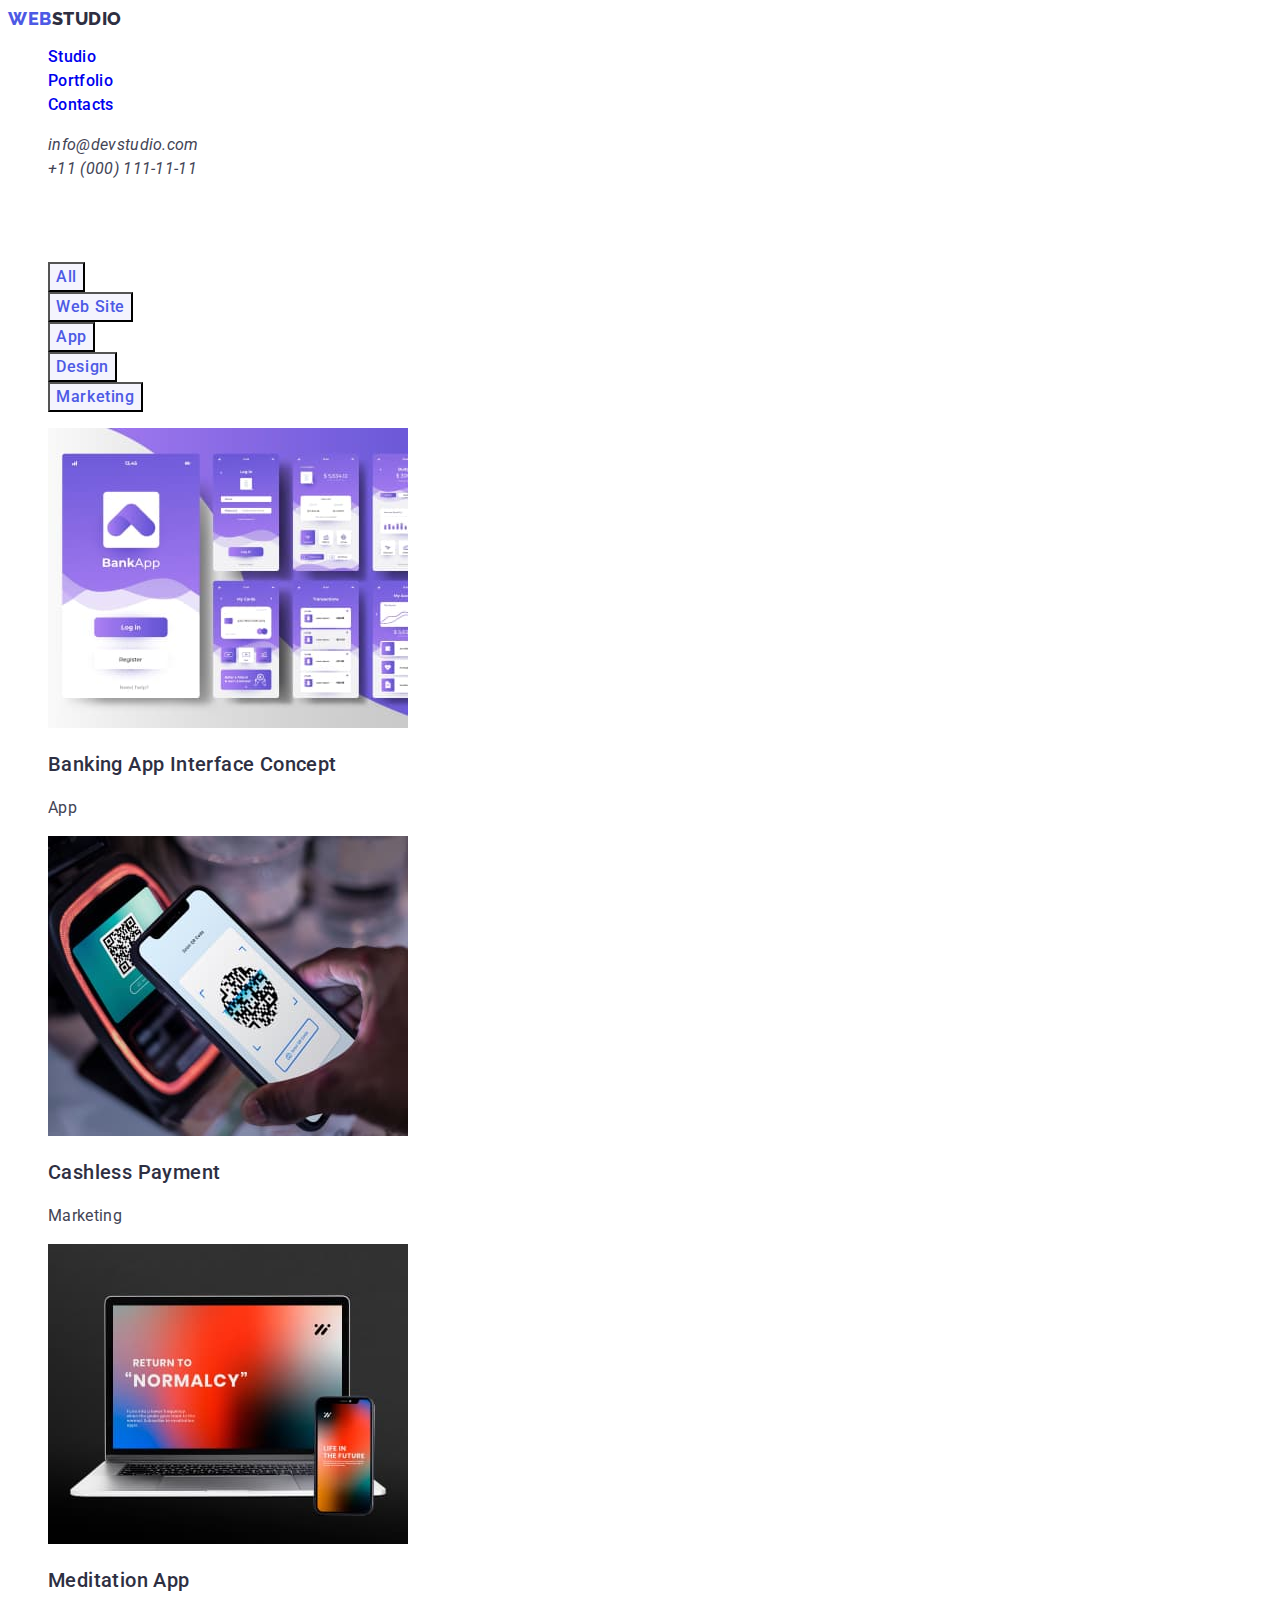
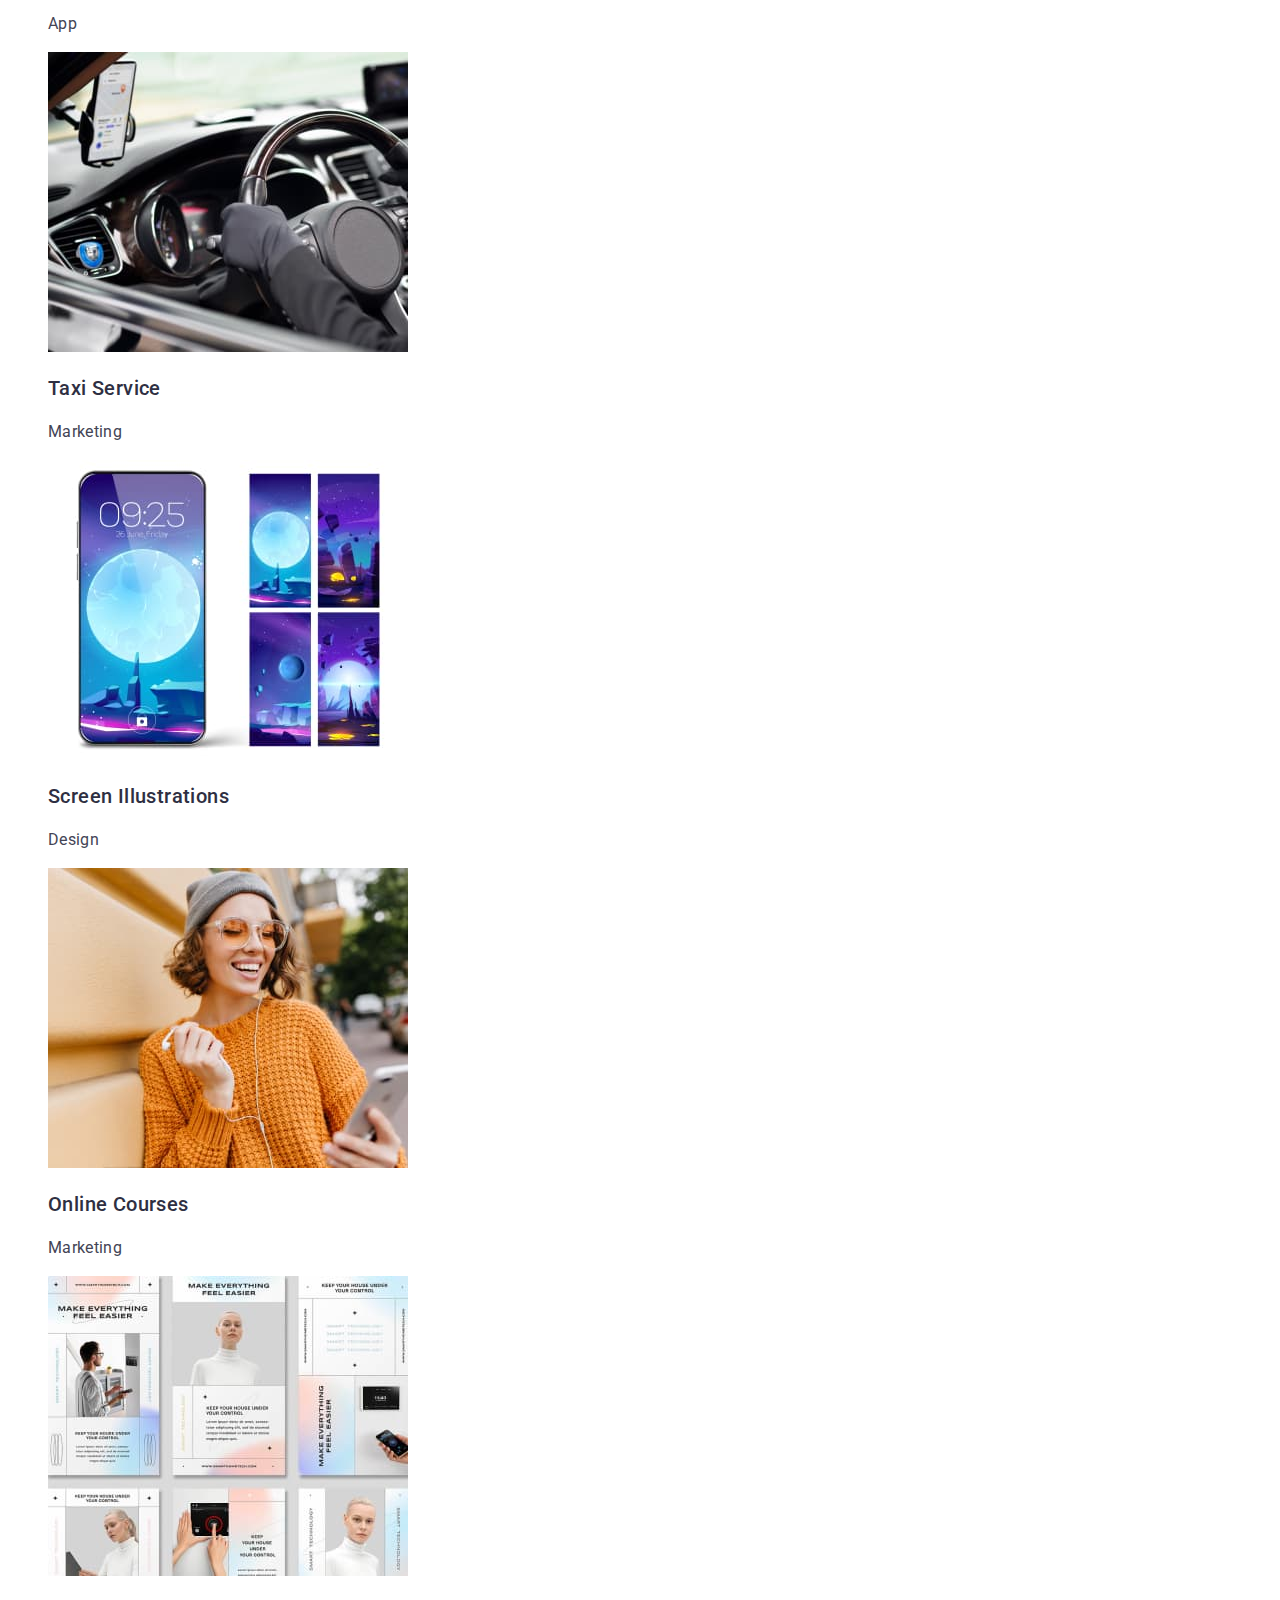
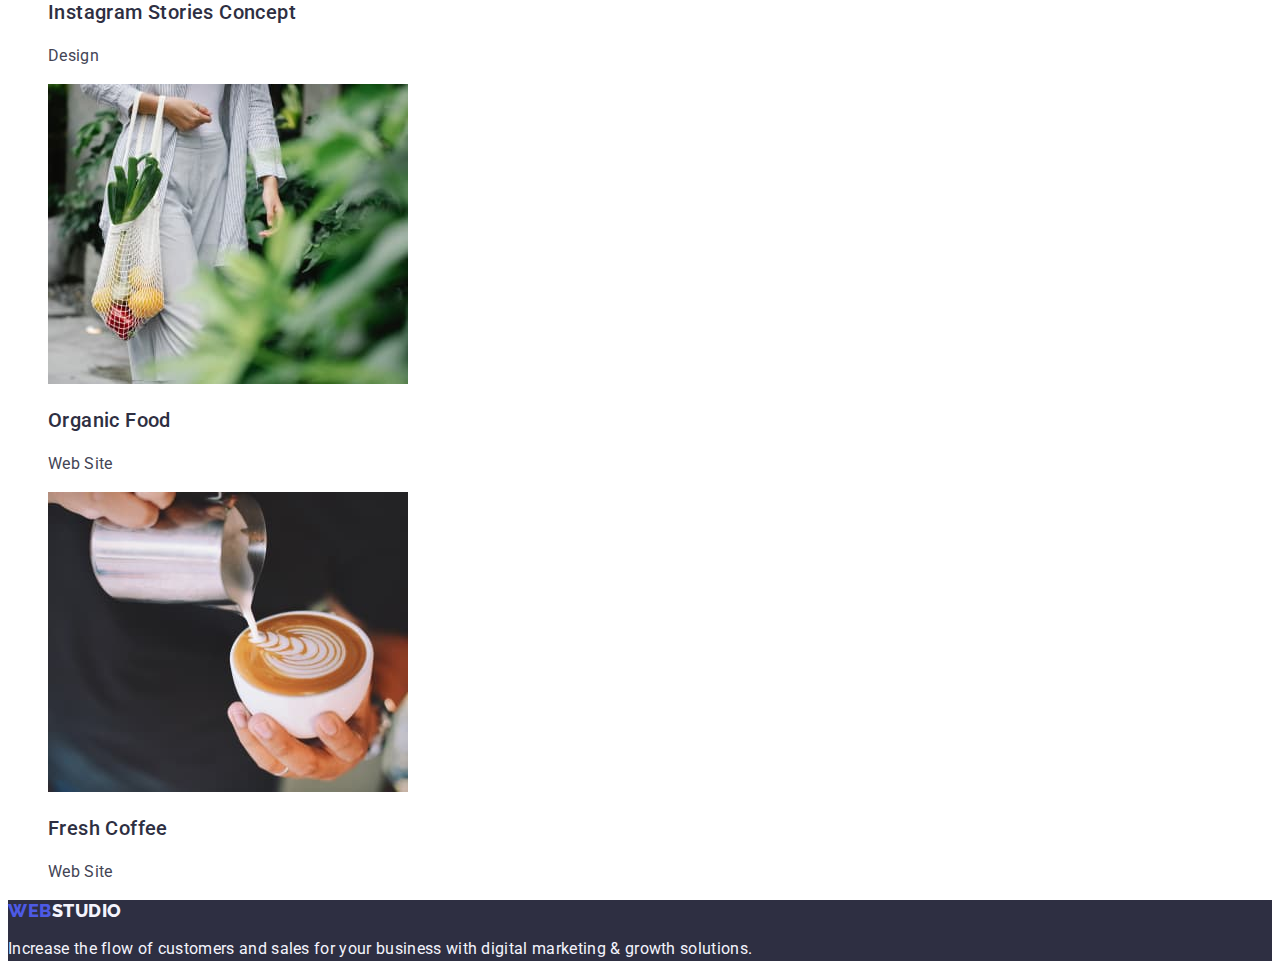
==== portfolio.html @ 948f9676 "first commit" ====
<!DOCTYPE html>
<html lang="en">
<head>
    <meta charset="UTF-8">
    <meta name="viewport" content="width=device-width, initial-scale=1.0">
    <link rel="preconnect" href="https://fonts.googleapis.com">
    <link rel="preconnect" href="https://fonts.gstatic.com" crossorigin>
    <link href="https://fonts.googleapis.com/css2?family=Raleway:ital,wght@0,100;0,200;0,300;0,400;0,500;0,600;0,700;0,800;0,900;1,100;1,200;1,300;1,400;1,500;1,600;1,700;1,800;1,900&family=Roboto:ital,wght@0,300;0,400;0,500;0,700;0,900;1,100;1,300;1,400;1,500;1,700;1,900&display=swap" rel="stylesheet">
    <link rel="stylesheet" href="./css/style.css">
    <title>Portfolio</title>
</head>
<body>
    <header>
        <nav>
            <a href="./index.html" class="logo">Web<span class="logo-studio">Studio</span></a>
            <ul>
                <li>
                    <a href="./index.html" class="header-link">Studio</a>
                </li>
                <li>
                    <a href="./portfolio.html" class="header-link">Portfolio</a>
                </li>
                <li>
                    <a href="#" class="header-link">Contacts</a>
                </li>
            </ul>
        </nav>
        <address class="address">
            <ul>
                <li>
                    <a href="mailto:info@devstudio.com" class="address-link">info@devstudio.com</a>
                </li>
                <li>
                    <a href="tel:+110001111111" class="address-link">+11 (000) 111-11-11</a>
                </li>
            </ul>
        </address>
    </header>
    <main>
        <section>
            <h1 class="portfolio-title">Portfolio page</h1>
            <ul>
                <li>
                    <button type="button" class="portfolio-button">All</button>
                </li>
                <li>
                    <button type="button" class="portfolio-button">Web Site</button>
                </li>
                <li>
                    <button type="button" class="portfolio-button">App</button>
                </li>
                <li>
                    <button type="button" class="portfolio-button">Design</button>
                </li>
                <li>
                    <button type="button" class="portfolio-button">Marketing</button>
                </li>
            </ul>
            <ul>
                <li>
                    <img src="./images/portfolio-1.jpg" alt="Banking App Interface Concept photo">
                    <h3 class="portfolio-title-item">Banking App Interface Concept</h3>
                    <p class="portfolio-text-item">App</p>
                </li>
                <li>
                    <img src="./images/portfolio-2.jpg" alt="Cashless Payment photo">
                    <h3 class="portfolio-title-item">Cashless Payment</h3>
                    <p class="portfolio-text-item">Marketing</p>
                </li>
                <li>
                    <img src="./images/portfolio-3.jpg" alt="Meditation App photo">
                    <h3 class="portfolio-title-item">Meditation App</h3>
                    <p class="portfolio-text-item">App</p>
                </li>
                <li>
                    <img src="./images/portfolio-4.jpg" alt="Taxi Service photo">
                    <h3 class="portfolio-title-item">Taxi Service</h3>
                    <p class="portfolio-text-item">Marketing</p>
                </li>
                <li>
                    <img src="./images/portfolio-5.jpg" alt="Screen Illustrations photo">
                    <h3 class="portfolio-title-item">Screen Illustrations</h3>
                    <p class="portfolio-text-item">Design</p>
                </li>
                <li>
                    <img src="./images/portfolio-6.jpg" alt="Online Courses photo">
                    <h3 class="portfolio-title-item">Online Courses</h3>
                    <p class="portfolio-text-item">Marketing</p>
                </li>
                <li>
                    <img src="./images/portfolio-7.jpg" alt="Instagram Stories Concept photo">
                    <h3 class="portfolio-title-item">Instagram Stories Concept</h3>
                    <p class="portfolio-text-item">Design</p>
                </li>
                <li>
                    <img src="./images/portfolio-8.jpg" alt="Organic Food photo">
                    <h3 class="portfolio-title-item">Organic Food</h3>
                    <p class="portfolio-text-item">Web Site</p>
                </li>
                <li>
                    <img src="./images/portfolio-9.jpg" alt="Fresh Coffee photo">
                    <h3 class="portfolio-title-item">Fresh Coffee</h3>
                    <p class="portfolio-text-item">Web Site</p>
                </li>
            </ul>
        </section>
        <footer class="footer">
            <a href="./index.html" class="logo">Web<span class="logo-studio-footer">Studio</span></a>
            <p class="footer-description">
                Increase the flow of customers and sales for your business with digital marketing & growth solutions.
            </p>
        </footer>
    </main>
</body>
</html>
---- css/style.css ----
:root {
    --background-color: #ffffff
}

body {
    font-family: "Raleway", sans-serif;
    font-family: "Roboto", sans-serif;
    color: #434455;
    background-color: var(--background-color); 
}

a {
    text-decoration: none;
}

ul {
    list-style: none;
}

button {
    cursor: pointer;
}

.logo {
    font-family: "Raleway", sans-serif;
    font-size: 18px;
    font-style: normal;
    font-weight: 800;
    line-height: 1.17;
    letter-spacing: 0.54px;
    text-transform: uppercase;
    color: #4D5AE5
}

.logo-studio {
    color: #2E2F42
}

.header-link {
    font-family: Roboto;
    font-size: 16px;
    font-style: normal;
    font-weight: 500;
    line-height: 1.5;
    letter-spacing: 0.32px;
}

.header-link:hover,
.header-link:focus {
    color: #404BBF;
}

.address-link {
    font-family: Roboto;
    font-size: 16px;
    line-height: 1.5;
    letter-spacing: 0.32px;
    color: #434455;
}

.first-section {
    background-color: #2E2F42;
}

.main-title {
    font-size: 56px;
    font-style: normal;
    font-weight: 700;
    line-height: 1.07;
    letter-spacing: 1.12px;
    color: #FFFFFF;
}

.order-service-button {
    font-size: 16px;
    font-weight: 500;
    line-height: 1.5;
    letter-spacing: 0.64px;
    color: #ffffff;
    background-color: #4D5AE5;
}

.order-service-button:hover,
.order-service-button:focus {
    background-color: #404BBF;
}

.advantages-section {
}

.advantages-title {
    visibility: hidden;
}

.advantages-title-item {
    font-size: 20px;
    font-style: normal;
    font-weight: 500;
    line-height: 1.2;
    letter-spacing: 0.4px;
    color: #2E2F42;
}

.advantages-text-item {
    font-size: 16px;
    font-weight: 400;
    line-height: 1.5;
    letter-spacing: 0.32px;
    color: #434455;
}

.images-section {
}

.images-title {
    color: #2E2F42;
    text-align: center;
    font-size: 36px;
    font-weight: 700;
    line-height: 1.1;
    letter-spacing: 0.72px;
    text-transform: capitalize;
}

.our-team-section {
    background-color: #F4F4FD;
}

.our-team-title {
    color: #2E2F42;
    font-size: 36px;
    font-weight: 700;
    line-height: 1.1;
    letter-spacing: 0.72px;
    text-transform: capitalize;
    text-align: center;
}

.our-team-list-item {
    background-color: #FFFFFF;
}

.our-team-title-item {
    color: #2E2F42;
    font-size: 20px;
    font-weight: 500;
    line-height: 1.2;
    letter-spacing: 0.4px;
}

.our-team-text-item {
    color: #434455;
    font-size: 16px;
    font-weight: 400;
    line-height: 1.5;
    letter-spacing: 0.32px;
}

.footer {
    background-color: #2E2F42;
}

.logo-studio-footer {
    color: #F4F4FD
}

.footer-description {
    color: #F4F4FD;
    font-size: 16px;
    font-weight: 400;
    line-height: 1.5;
    letter-spacing: 0.32px;
}

.portfolio-title {
    visibility: hidden;
}

.portfolio-button {
    font-family: "Roboto", sans-serif;
    font-size: 16px;
    font-style: normal;
    font-weight: 500;
    line-height: 1.5;
    letter-spacing: 0.64px;
    background-color: #F4F4FD;
    color: #4D5AE5;
}

.portfolio-button:hover,
.portfolio-button:focus {
    color: #FFFFFF;
    background-color: #404BBF;
}

.portfolio-title-item {
    font-weight: 500;
    font-size: 20px;
    line-height: 1.2;
    letter-spacing: 0.02em;
    color: #2e2f42;
}

.portfolio-text-item {
    font-size: 16px;
    line-height: 1.5;
    letter-spacing: 0.02em;
    color: #434455;
}
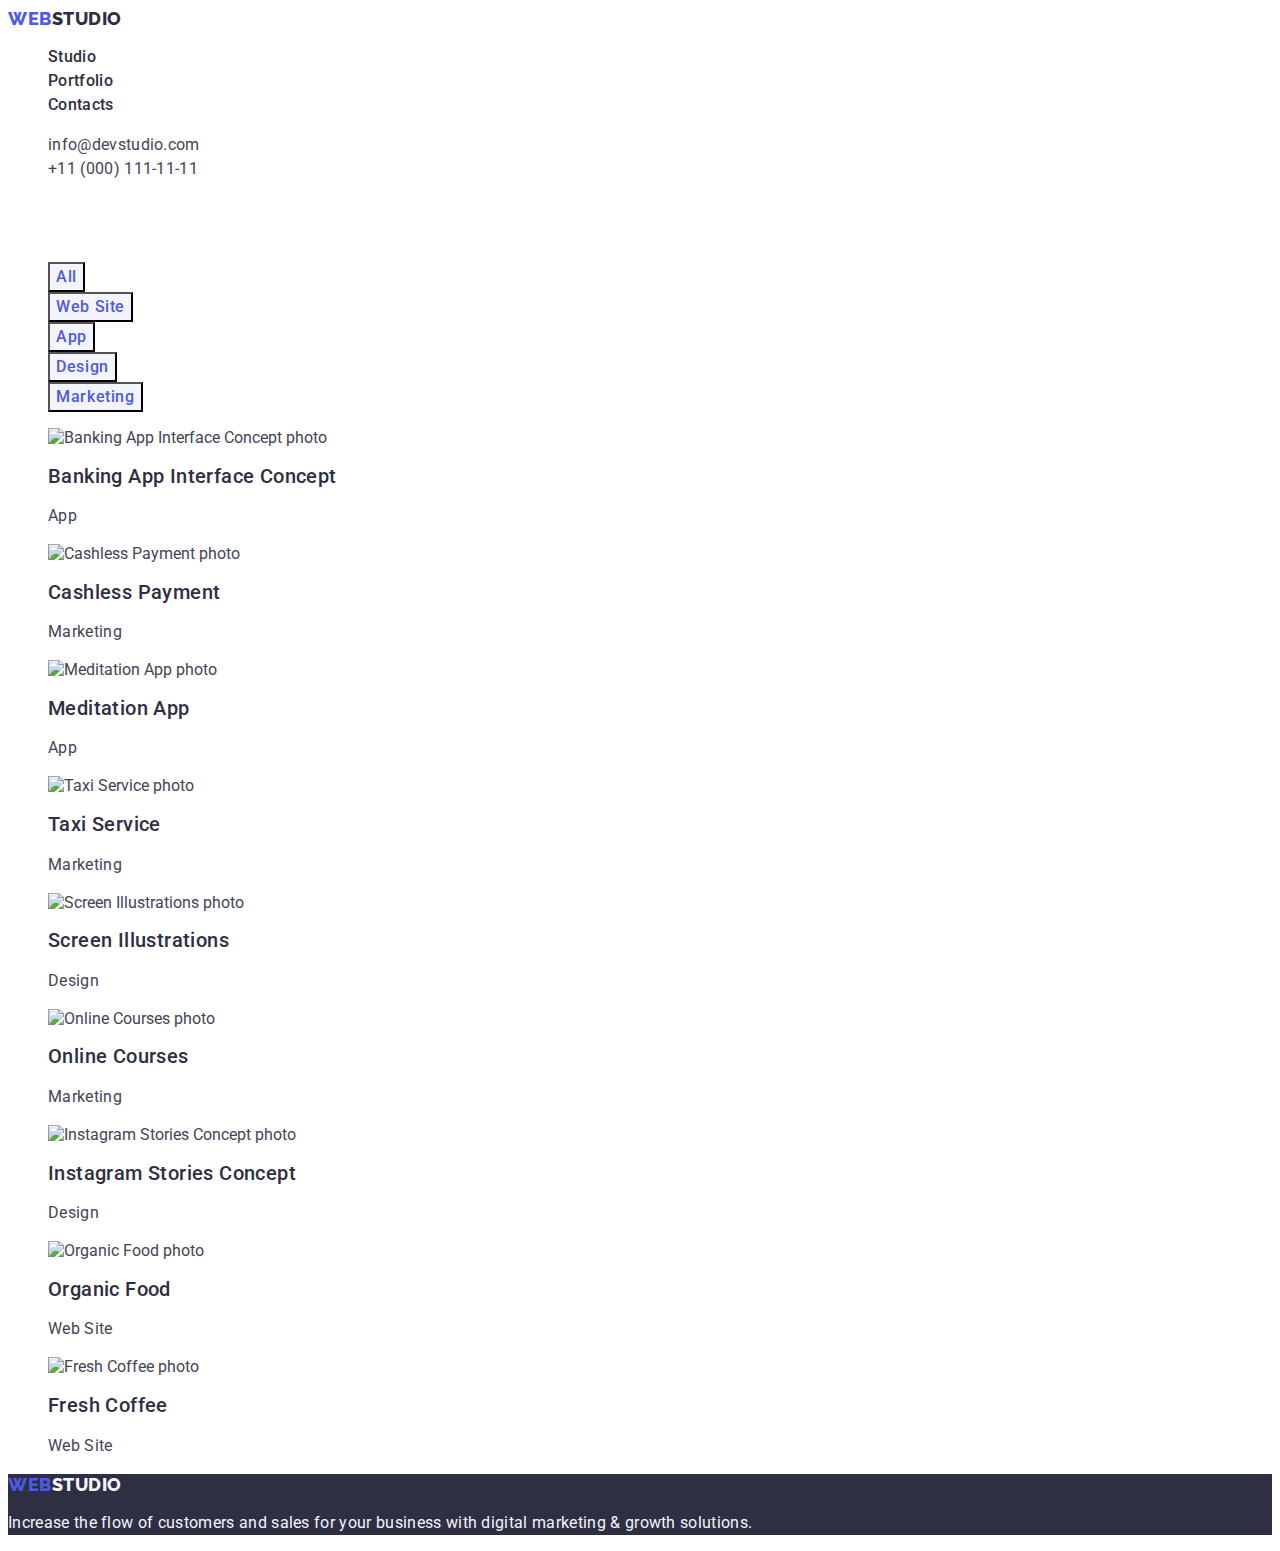
==== commit 79e66e6d: "fix" ====
--- a/portfolio.html
+++ b/portfolio.html
@@ -2,36 +2,37 @@
 <html lang="en">
 <head>
     <meta charset="UTF-8">
+    <meta http-equiv="X-UA-Compatible" content="IE=edge">
     <meta name="viewport" content="width=device-width, initial-scale=1.0">
     <link rel="preconnect" href="https://fonts.googleapis.com">
     <link rel="preconnect" href="https://fonts.gstatic.com" crossorigin>
     <link href="https://fonts.googleapis.com/css2?family=Raleway:ital,wght@0,100;0,200;0,300;0,400;0,500;0,600;0,700;0,800;0,900;1,100;1,200;1,300;1,400;1,500;1,600;1,700;1,800;1,900&family=Roboto:ital,wght@0,300;0,400;0,500;0,700;0,900;1,100;1,300;1,400;1,500;1,700;1,900&display=swap" rel="stylesheet">
-    <link rel="stylesheet" href="./css/style.css">
+    <link rel="stylesheet" href="./css/styles.css"/>
     <title>Portfolio</title>
 </head>
 <body>
     <header>
         <nav>
-            <a href="./index.html" class="logo">Web<span class="logo-studio">Studio</span></a>
-            <ul>
+            <a href="./index.html" class="logo link">Web<span class="logo-studio">Studio</span></a>
+            <ul class="list">
                 <li>
-                    <a href="./index.html" class="header-link">Studio</a>
+                    <a href="./index.html" class="list-item link">Studio</a>
                 </li>
                 <li>
-                    <a href="./portfolio.html" class="header-link">Portfolio</a>
+                    <a href="./portfolio.html" class="list-item link">Portfolio</a>
                 </li>
                 <li>
-                    <a href="#" class="header-link">Contacts</a>
+                    <a href="" class="list-item link">Contacts</a>
                 </li>
             </ul>
         </nav>
         <address class="address">
-            <ul>
+            <ul class="list">
                 <li>
-                    <a href="mailto:info@devstudio.com" class="address-link">info@devstudio.com</a>
+                    <a href="mailto:info@devstudio.com" class="address-link link">info@devstudio.com</a>
                 </li>
                 <li>
-                    <a href="tel:+110001111111" class="address-link">+11 (000) 111-11-11</a>
+                    <a href="tel:+110001111111" class="address-link link">+11 (000) 111-11-11</a>
                 </li>
             </ul>
         </address>
@@ -39,77 +40,95 @@
     <main>
         <section>
             <h1 class="portfolio-title">Portfolio page</h1>
-            <ul>
+            <ul class="list">
                 <li>
                     <button type="button" class="portfolio-button">All</button>
                 </li>
                 <li>
                     <button type="button" class="portfolio-button">Web Site</button>
                 </li>
-                <li>
+               <li>
                     <button type="button" class="portfolio-button">App</button>
                 </li>
                 <li>
                     <button type="button" class="portfolio-button">Design</button>
                 </li>
-                <li>
+                <li>   
                     <button type="button" class="portfolio-button">Marketing</button>
                 </li>
-            </ul>
-            <ul>
+            </ul> 
+            <ul class="list">
                 <li>
-                    <img src="./images/portfolio-1.jpg" alt="Banking App Interface Concept photo">
-                    <h3 class="portfolio-title-item">Banking App Interface Concept</h3>
-                    <p class="portfolio-text-item">App</p>
+                    <a class="link">
+                        <img src="./images/portfoio-1.jpg" alt="Banking App Interface Concept photo" width="360"/>
+                        <h2 class="portfolio-title-item">Banking App Interface Concept</h2>
+                        <p class="portfolio-text-item">App</p>
+                    </a>
                 </li>
                 <li>
-                    <img src="./images/portfolio-2.jpg" alt="Cashless Payment photo">
-                    <h3 class="portfolio-title-item">Cashless Payment</h3>
-                    <p class="portfolio-text-item">Marketing</p>
+                    <a class="link">
+                        <img src="./images/portfoio-2.jpg" alt="Cashless Payment photo" width="360"/>
+                        <h2 class="portfolio-title-item">Cashless Payment</h2>
+                        <p class="portfolio-text-item">Marketing</p>
+                    </a>
                 </li>
                 <li>
-                    <img src="./images/portfolio-3.jpg" alt="Meditation App photo">
-                    <h3 class="portfolio-title-item">Meditation App</h3>
-                    <p class="portfolio-text-item">App</p>
+                    <a class="link">
+                        <img src="./images/portfoio-3.jpg" alt="Meditation App photo" width="360"/>
+                        <h2 class="portfolio-title-item">Meditation App</h2>
+                        <p class="portfolio-text-item">App</p>
+                    </a>
                 </li>
                 <li>
-                    <img src="./images/portfolio-4.jpg" alt="Taxi Service photo">
-                    <h3 class="portfolio-title-item">Taxi Service</h3>
-                    <p class="portfolio-text-item">Marketing</p>
+                    <a class="link">
+                        <img src="./images/portfoio-4.jpg" alt="Taxi Service photo" width="360"/>
+                        <h2 class="portfolio-title-item">Taxi Service</h2>
+                        <p class="portfolio-text-item">Marketing</p>
+                    </a>
                 </li>
                 <li>
-                    <img src="./images/portfolio-5.jpg" alt="Screen Illustrations photo">
-                    <h3 class="portfolio-title-item">Screen Illustrations</h3>
-                    <p class="portfolio-text-item">Design</p>
+                    <a class="link">
+                        <img src="./images/portfoio-5.jpg" alt="Screen Illustrations photo" width="360"/>
+                        <h2 class="portfolio-title-item">Screen Illustrations</h2>
+                        <p class="portfolio-text-item">Design</p>
+                    </a>
                 </li>
                 <li>
-                    <img src="./images/portfolio-6.jpg" alt="Online Courses photo">
-                    <h3 class="portfolio-title-item">Online Courses</h3>
-                    <p class="portfolio-text-item">Marketing</p>
+                    <a class="link">
+                        <img src="./images/portfoio-6.jpg" alt="Online Courses photo" width="360"/>
+                        <h2 class="portfolio-title-item">Online Courses</h2>
+                        <p class="portfolio-text-item">Marketing</p>
+                    </a>
                 </li>
                 <li>
-                    <img src="./images/portfolio-7.jpg" alt="Instagram Stories Concept photo">
-                    <h3 class="portfolio-title-item">Instagram Stories Concept</h3>
-                    <p class="portfolio-text-item">Design</p>
+                    <a class="link">
+                        <img src="./images/portfoio-7.jpg" alt="Instagram Stories Concept photo" width="360"/>
+                        <h2 class="portfolio-title-item">Instagram Stories Concept</h2>
+                        <p class="portfolio-text-item">Design</p>
+                    </a>
                 </li>
                 <li>
-                    <img src="./images/portfolio-8.jpg" alt="Organic Food photo">
-                    <h3 class="portfolio-title-item">Organic Food</h3>
-                    <p class="portfolio-text-item">Web Site</p>
+                    <a class="link">
+                        <img src="./images/portfoio-8.jpg" alt="Organic Food photo" width="360"/>
+                        <h2 class="portfolio-title-item">Organic Food</h2>
+                        <p class="portfolio-text-item">Web Site</p>
+                    </a>
                 </li>
                 <li>
-                    <img src="./images/portfolio-9.jpg" alt="Fresh Coffee photo">
-                    <h3 class="portfolio-title-item">Fresh Coffee</h3>
-                    <p class="portfolio-text-item">Web Site</p>
+                    <a class="link">
+                        <img src="./images/portfoio-9.jpg" alt="Fresh Coffee photo" width="360"/>
+                        <h2 class="portfolio-title-item">Fresh Coffee</h2>
+                        <p class="portfolio-text-item">Web Site</p>
+                    </a>
                 </li>
             </ul>
         </section>
-        <footer class="footer">
-            <a href="./index.html" class="logo">Web<span class="logo-studio-footer">Studio</span></a>
-            <p class="footer-description">
-                Increase the flow of customers and sales for your business with digital marketing & growth solutions.
-            </p>
-        </footer>
     </main>
+    <footer class="footer">
+        <a href="./index.html" class="logo link">Web<span class="logo-studio-footer">Studio</span></a>
+        <p class="footer-description">
+            Increase the flow of customers and sales for your business with digital marketing & growth solutions.
+        </p>
+    </footer>
 </body>
 </html>--- a/css/styles.css
+++ b/css/styles.css
@@ -0,0 +1,179 @@
+:root {
+    --background-color: #ffffff
+}
+
+body {
+    font-family: "Raleway", sans-serif;
+    font-family: "Roboto", sans-serif;
+    color: #434455;
+    background-color: var(--background-color);
+}
+
+.logo {
+    font-family: "Raleway", sans-serif;
+    font-weight: 800;
+    font-size: 18px;
+    line-height: 1.17;
+    letter-spacing: 0.03em;
+    text-transform: uppercase;
+    color: #4d5ae5;
+}
+
+.link {
+    text-decoration: none;
+}
+
+.logo-studio {
+    color: #2e2f42;
+}
+
+.list {
+    list-style: none;
+}
+
+.list-item {
+    font-weight: 500;
+    font-size: 16px;
+    line-height: 1.5;
+    letter-spacing: 0.02em;
+    color: #2e2f42;
+}
+
+.list-item:hover,
+.list-item:focus {
+    color: #404bbf;
+}
+
+.address {
+    font-style: normal;
+}
+
+.address-link {
+    font-size: 16px;
+    line-height: 1.5;
+    letter-spacing: 0.02em;
+    color: #434455;
+}
+
+.address-link:hover,
+.address-link:focus {
+    color: #404bbf;
+}
+
+.first-section {
+    background-color: #2e2f42;
+}
+
+.main-title {
+    font-size: 56px;
+    line-height: 1.07;
+    text-align: center;
+    letter-spacing: 0.02em;
+    color: #ffffff;
+}
+
+.order-service-button {
+    background-color: #4D5AE5;
+    font-family: "Roboto", sans-serif;
+    font-weight: 500;
+    font-size: 16px;
+    line-height: 1.5;
+    letter-spacing: 0.04em;
+    color: #ffffff;
+    cursor: pointer;
+}
+
+.order-service-button:hover,
+.order-service-button:focus {
+    background-color: #404BBF;
+}
+
+.advatages-title {
+    visibility: hidden;
+}
+
+.title-item {
+    font-weight: 500;
+    font-size: 20px;
+    line-height: 1.2;
+    letter-spacing: 0.02em;
+    color: #2e2f42;
+}
+
+.text-item {
+    font-size: 16px;
+    line-height: 1.5;
+    letter-spacing: 0.02em;
+    color: #434455;
+}
+
+.images-title {
+    font-size: 36px;
+    line-height: 1.11;
+    text-align: center;
+    letter-spacing: 0.02em;
+    text-transform: capitalize;
+    color: #2e2f42;
+}
+
+.our-team-section {
+    background-color: #F4F4FD;
+}
+
+.employee-list-item {
+    background-color: #FFFFFF
+}
+
+.footer {
+    background-color: #2e2f42;
+}
+
+.logo-studio-footer {
+    color: #f4f4fd;
+}
+
+.footer-description {
+    font-family: 'Roboto';
+    font-style: normal;
+    font-weight: 400;
+    font-size: 16px;
+    line-height: 24px;
+    letter-spacing: 0.02em;
+    color: #F4F4FD;
+}
+
+.portfolio-title {
+    visibility: hidden;
+}
+
+.portfolio-button {
+    font-family: "Roboto", sans-serif;
+    font-weight: 500;
+    font-size: 16px;
+    line-height: 1.5;
+    letter-spacing: 0.04em;
+    color: #4d5ae5;
+    background-color: #F4F4FD;
+    cursor: pointer;
+}
+
+.portfolio-button:hover,
+.portfolio-button:focus {
+    color: #FFFFFF;
+    background-color: #404BBF;
+}
+
+.portfolio-title-item {
+    font-weight: 500;
+    font-size: 20px;
+    line-height: 1.2;
+    letter-spacing: 0.02em;
+    color: #2e2f42;
+}
+
+.portfolio-text-item {
+    font-size: 16px;
+    line-height: 1.5;
+    letter-spacing: 0.02em;
+    color: #434455;
+}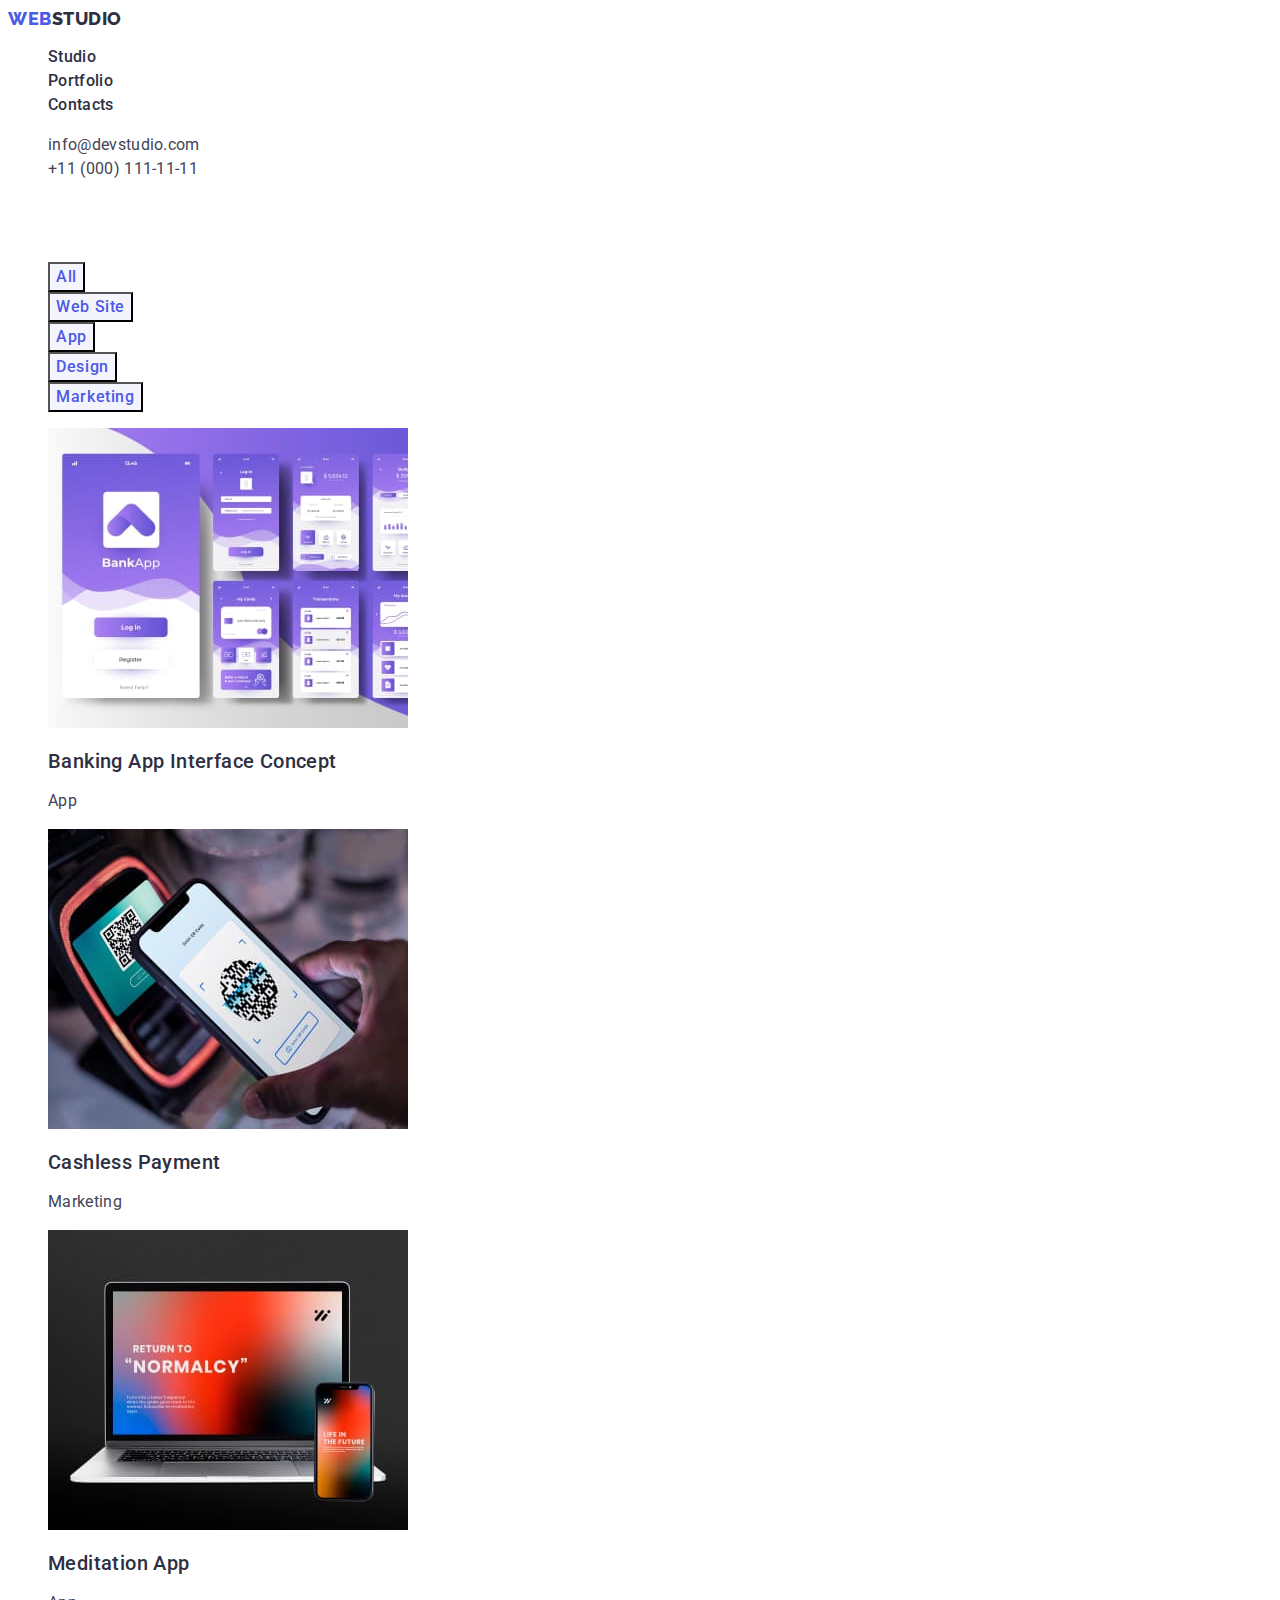
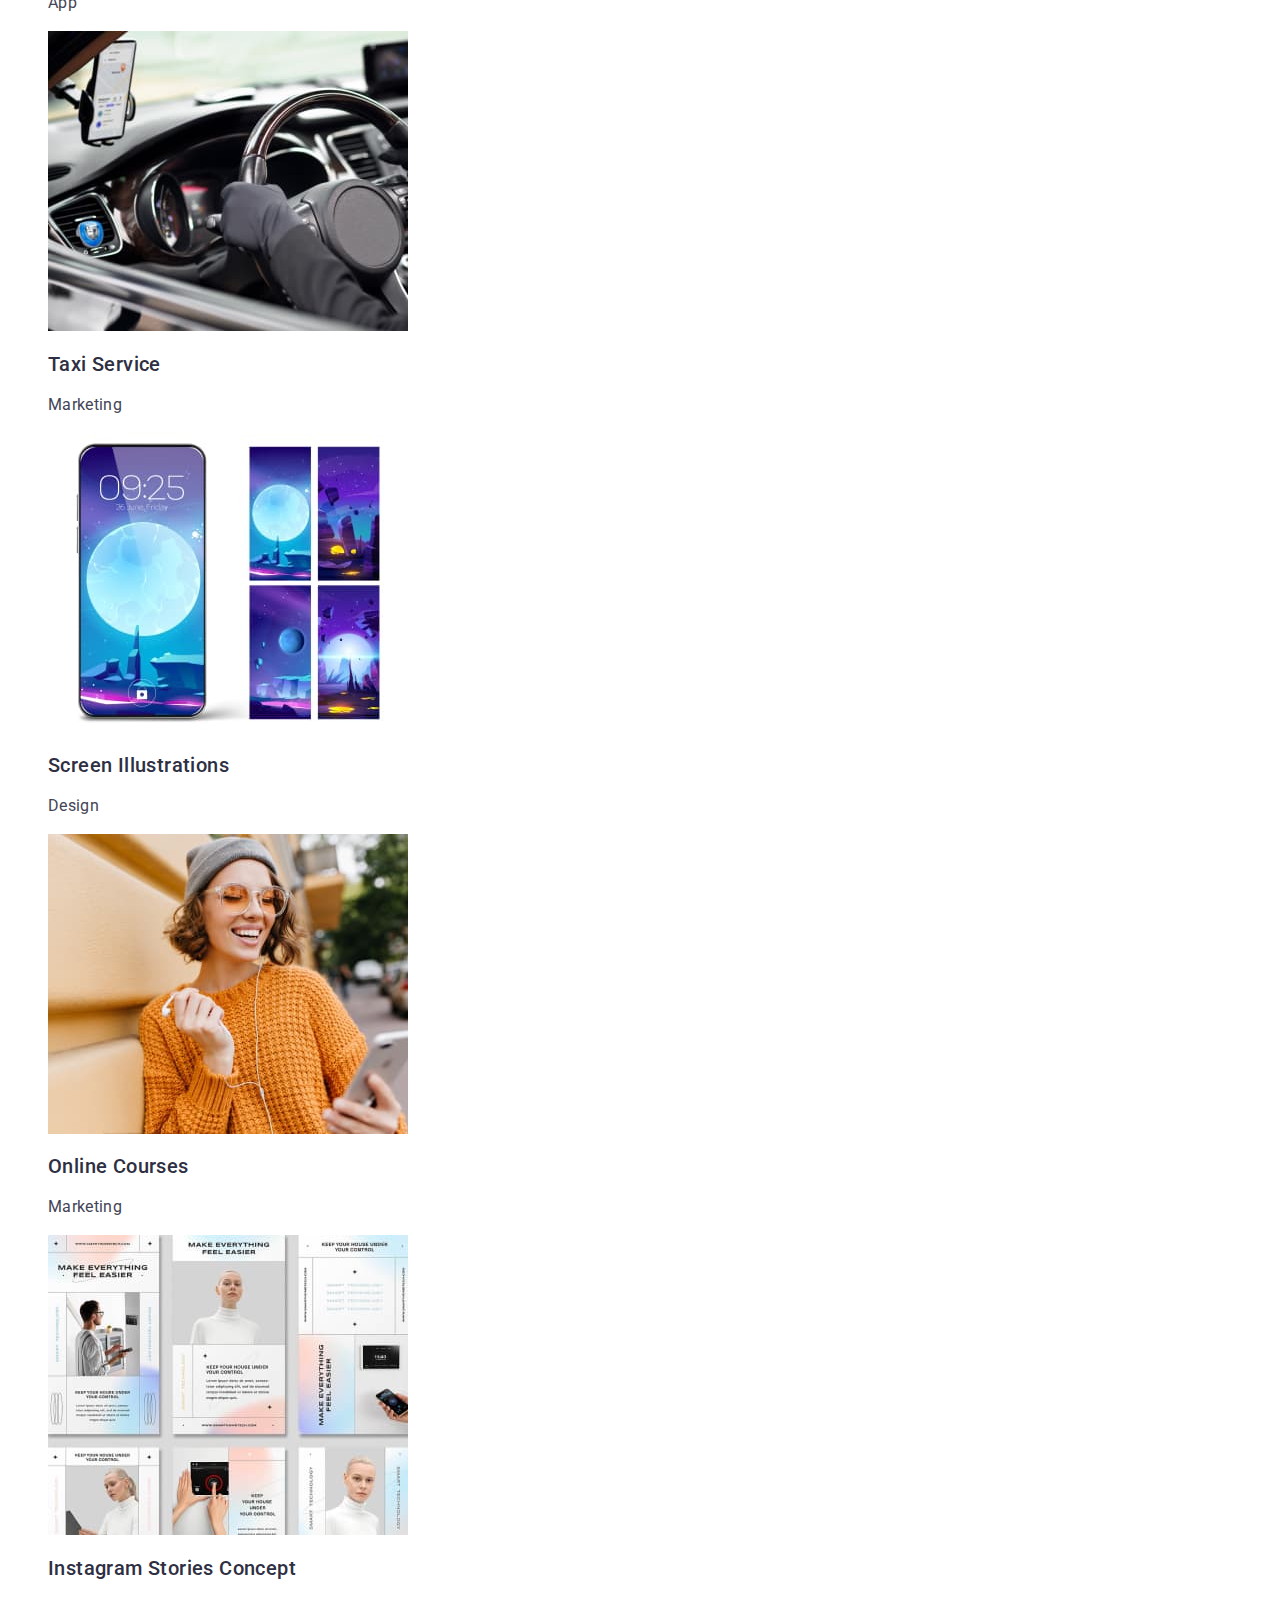
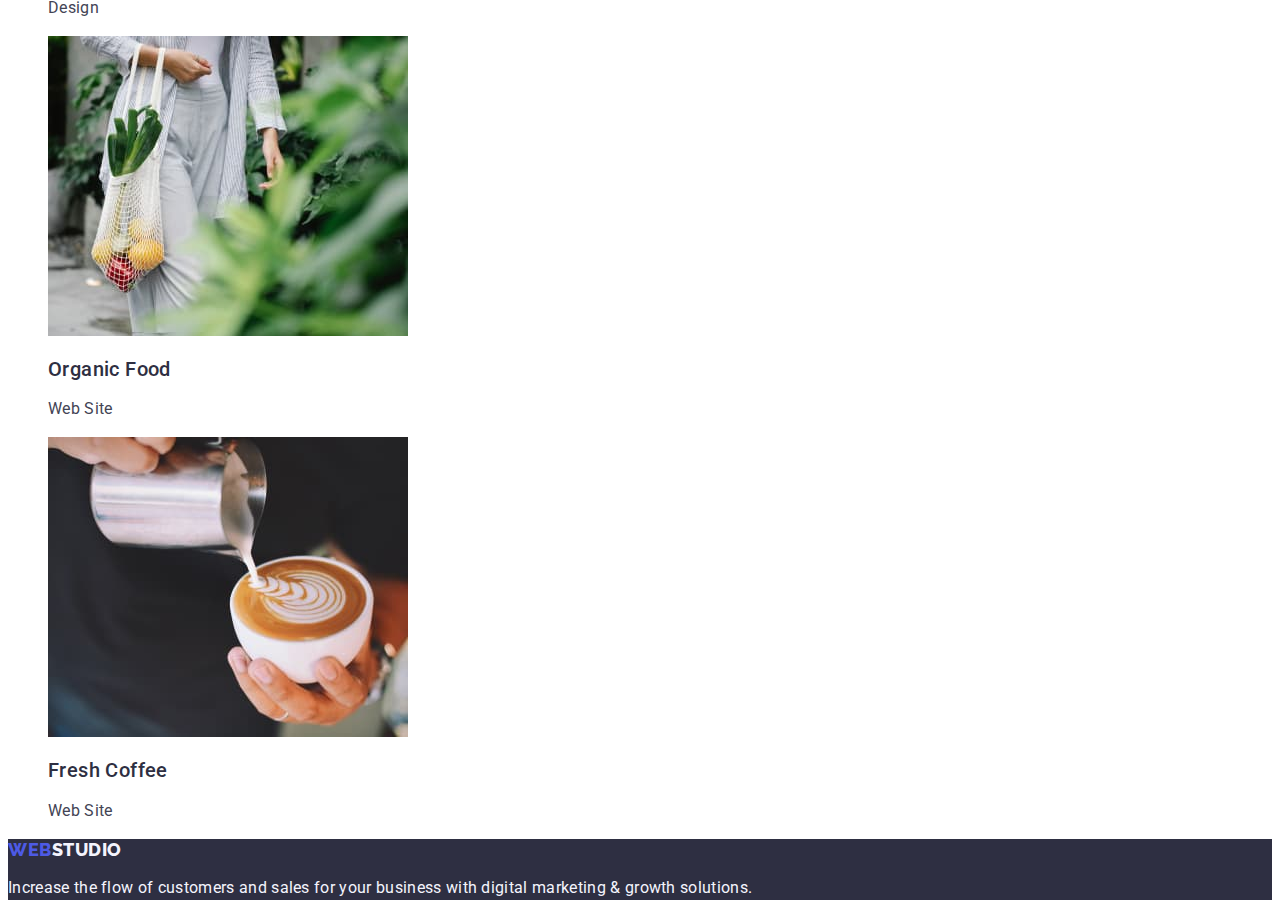
==== commit e45bcd82: "portfolio images" ====
--- a/portfolio.html
+++ b/portfolio.html
@@ -60,63 +60,63 @@
             <ul class="list">
                 <li>
                     <a class="link">
-                        <img src="./images/portfoio-1.jpg" alt="Banking App Interface Concept photo" width="360"/>
+                        <img src="./images/portfolio-1.jpg" alt="Banking App Interface Concept photo" width="360"/>
                         <h2 class="portfolio-title-item">Banking App Interface Concept</h2>
                         <p class="portfolio-text-item">App</p>
                     </a>
                 </li>
                 <li>
                     <a class="link">
-                        <img src="./images/portfoio-2.jpg" alt="Cashless Payment photo" width="360"/>
+                        <img src="./images/portfolio-2.jpg" alt="Cashless Payment photo" width="360"/>
                         <h2 class="portfolio-title-item">Cashless Payment</h2>
                         <p class="portfolio-text-item">Marketing</p>
                     </a>
                 </li>
                 <li>
                     <a class="link">
-                        <img src="./images/portfoio-3.jpg" alt="Meditation App photo" width="360"/>
+                        <img src="./images/portfolio-3.jpg" alt="Meditation App photo" width="360"/>
                         <h2 class="portfolio-title-item">Meditation App</h2>
                         <p class="portfolio-text-item">App</p>
                     </a>
                 </li>
                 <li>
                     <a class="link">
-                        <img src="./images/portfoio-4.jpg" alt="Taxi Service photo" width="360"/>
+                        <img src="./images/portfolio-4.jpg" alt="Taxi Service photo" width="360"/>
                         <h2 class="portfolio-title-item">Taxi Service</h2>
                         <p class="portfolio-text-item">Marketing</p>
                     </a>
                 </li>
                 <li>
                     <a class="link">
-                        <img src="./images/portfoio-5.jpg" alt="Screen Illustrations photo" width="360"/>
+                        <img src="./images/portfolio-5.jpg" alt="Screen Illustrations photo" width="360"/>
                         <h2 class="portfolio-title-item">Screen Illustrations</h2>
                         <p class="portfolio-text-item">Design</p>
                     </a>
                 </li>
                 <li>
                     <a class="link">
-                        <img src="./images/portfoio-6.jpg" alt="Online Courses photo" width="360"/>
+                        <img src="./images/portfolio-6.jpg" alt="Online Courses photo" width="360"/>
                         <h2 class="portfolio-title-item">Online Courses</h2>
                         <p class="portfolio-text-item">Marketing</p>
                     </a>
                 </li>
                 <li>
                     <a class="link">
-                        <img src="./images/portfoio-7.jpg" alt="Instagram Stories Concept photo" width="360"/>
+                        <img src="./images/portfolio-7.jpg" alt="Instagram Stories Concept photo" width="360"/>
                         <h2 class="portfolio-title-item">Instagram Stories Concept</h2>
                         <p class="portfolio-text-item">Design</p>
                     </a>
                 </li>
                 <li>
                     <a class="link">
-                        <img src="./images/portfoio-8.jpg" alt="Organic Food photo" width="360"/>
+                        <img src="./images/portfolio-8.jpg" alt="Organic Food photo" width="360"/>
                         <h2 class="portfolio-title-item">Organic Food</h2>
                         <p class="portfolio-text-item">Web Site</p>
                     </a>
                 </li>
                 <li>
                     <a class="link">
-                        <img src="./images/portfoio-9.jpg" alt="Fresh Coffee photo" width="360"/>
+                        <img src="./images/portfolio-9.jpg" alt="Fresh Coffee photo" width="360"/>
                         <h2 class="portfolio-title-item">Fresh Coffee</h2>
                         <p class="portfolio-text-item">Web Site</p>
                     </a>
